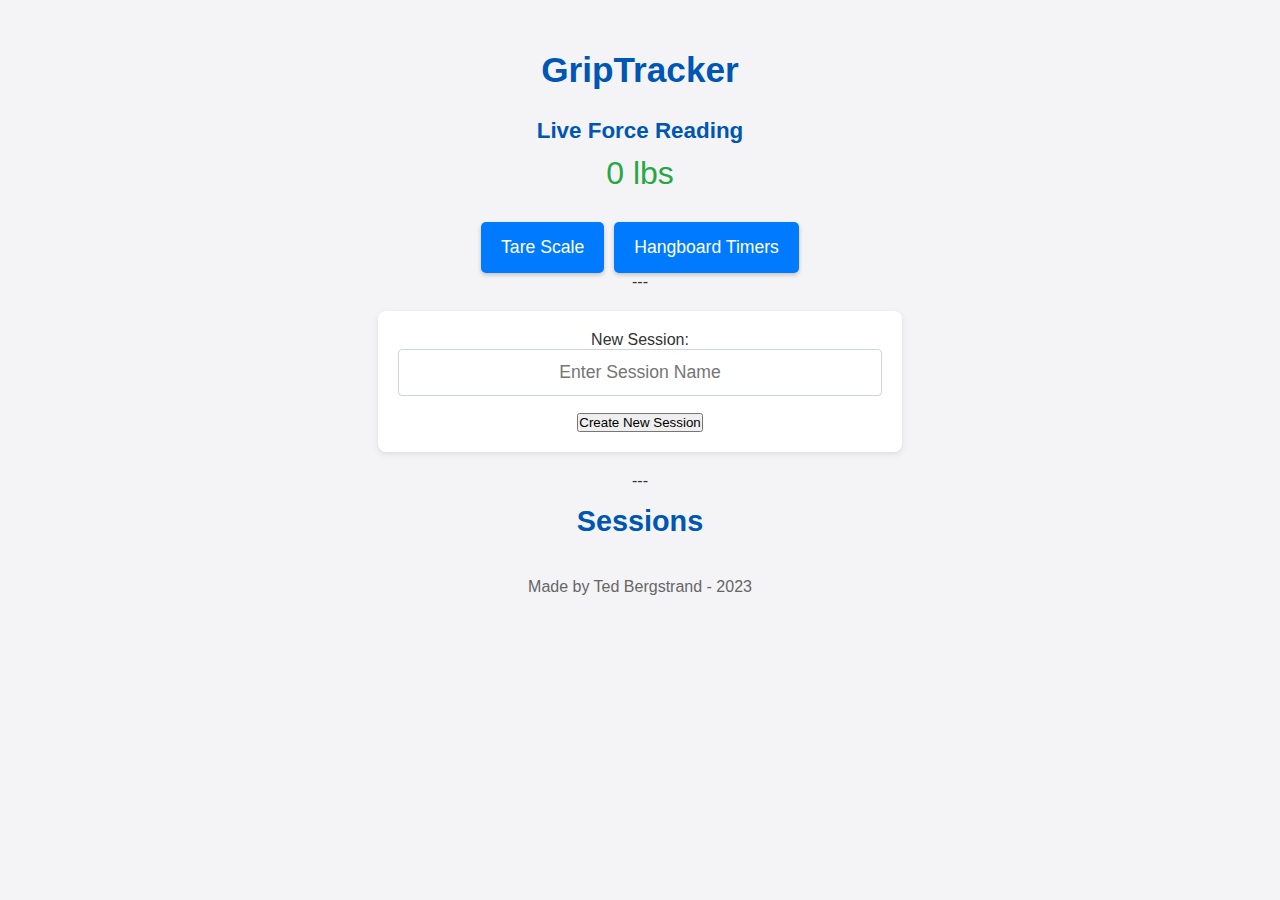
==== data/index.html @ 41039825 "Add files via upload" ====
<!DOCTYPE html>
<html>
<head>
  <link rel='stylesheet' type='text/css' href='style.css'>
  <meta name='viewport' content='width=device-width, initial-scale=1'>
</head>
<body>
  <header>
    <h1>GripTracker</h1>
  </header>

  <main>
    <h3>Live Force Reading</h3>
    <div id='forceValue' style='font-size: 2em;'>0 lbs</div>
	
	    <div id='indexButtons' class='button-container'>
      <button onclick='tareScale()'>Tare Scale</button>
	  <a href="/timers.html">Hangboard Timers</a>
    </div>
	
<p> --- </p>
  
    <form action='/create' method='get'>
      New Session: <input type='text' placeholder='Enter Session Name' name='name'>
      <input type='submit' id='newSessionButton' value='Create New Session'>
    </form>

<p> --- </p>


    <h2>Sessions</h2>
    <div id='session-container'>
      <!-- Dynamic content goes here -->
    </div>
  </main>

  <footer>
    <p>Made by Ted Bergstrand - 2023</p>
  </footer>

  <script>
  function updateForce() {
  fetch('/forceData')
    .then(response => response.json())
    .then(data => {
      document.getElementById('forceValue').innerHTML = data.force + ' lbs';
    })
    .catch(error => console.error('Error:', error));
}

setInterval(updateForce, 100); // Update force 10 times per second

function tareScale(event) {
  fetch('/tare')
    .then(response => response.text())
    .then(data => console.log(data));
}

function listCSVFiles() {
  fetch('/listCSV')
    .then(response => response.json())
    .then(files => {
      const container = document.getElementById('session-container');
      container.innerHTML = ''; // Clear current content
      files.forEach(file => {
        const fileLink = `<p><a href="${file}">${file}</a> <a href="/dataView?file=${file}">View</a> <a href="/rawdata?file=${file}">Data</a> <a class="deleteButton" href="/delete?file=${file}">Delete</a></p>`;
        container.innerHTML += fileLink;
      });
    })
    .catch(error => console.error('Error:', error));
}

document.addEventListener('DOMContentLoaded', listCSVFiles); // Call this function when the page loads

  </script>
</body>
</html>
---- data/style.css ----
/* Reset and Base Styles */
* {
    margin: 0;
    padding: 0;
    box-sizing: border-box;
    font-family: 'Open Sans', Arial, sans-serif;
    text-align: center;
}

body {
    background-color: #f4f4f6;
    color: #333;
    display: flex;
    flex-direction: column;
    align-items: center;
    padding: 20px;
}

/* Typography */
h1, h2, h3 {
    font-weight: 700;
    margin-bottom: 0.5em;
    text-align: center;
    color: #0056b3;
}

h1 { 
    font-size: 2.2em; 
    margin-top: 20px;
    padding-top: 10px;
}
h2 { 
    font-size: 1.8em; 
    margin-top: 15px;
}
h3 { 
    font-size: 1.4em; 
    margin-top: 10px;
}

#timerDisplay, #forceValue {
    font-size: 2.5em;
    color: #28a745;
    margin: 10px 0;
}

/* Buttons and Links */
button, a {
    background-color: #007bff;
    color: white;
    padding: 15px 20px;
    border: none;
    border-radius: 5px;
    text-align: center;
    text-decoration: none;
    display: inline-block;
    font-size: 1.1rem;
    transition: background-color 0.3s, box-shadow 0.3s;
    cursor: pointer;
    box-shadow: 0 2px 4px rgba(0, 0, 0, 0.2);
}

button:hover, a:hover {
    background-color: #0056b3;
    box-shadow: 0 4px 8px rgba(0, 0, 0, 0.25);
}

.button-container {
    padding-top: 20px;
    display: flex;
    gap: 10px;
    flex-wrap: wrap;
    justify-content: center;
}

.deleteButton {
	background-color:red;
}

#tareButton {
margin-bottom:20px;
}

/* Session Links Styles */
.session-container p > a{
	margin-left:10px;
	margin-right:10px;
	margin-top:5px;
	margin-bottom:5px;
}

/* Form Styles */
form {
    width: 100%;
    max-width: 600px;
    margin: 20px 0;
    box-shadow: 0 2px 6px rgba(0, 0, 0, 0.1);
    padding: 20px;
    border-radius: 8px;
    background: white;
}

form input[type="text"], #protocolSelect {
    width: 100%;
    padding: 12px;
    border: 1px solid #ced4da;
    border-radius: 4px;
    margin-bottom: 1em;
    font-size: 1.1em;
}

/* Table Styles */
table {
    width: 100%;
    border-collapse: collapse;
    margin: 20px 0;
    box-shadow: 0 2px 4px rgba(0, 0, 0, 0.1);
}

th, td {
    padding: 0.75em;
    text-align: left;
    border: 1px solid #dee2e6;
}

th {
    background-color: #e9ecef;
    color: #333;
}

/* Responsive Design */
@media screen and (max-width: 768px) {
    h1 { font-size: 2em; }
    h2 { font-size: 1.5em; }
    h3 { font-size: 1.2em; }

    button, input[type="text"], select {
        font-size: 1rem;
        padding: 0.8em;
    }

    .button-container {
        padding: 15px;
        max-width: 100%;
        flex-direction: column; /* Stack buttons vertically */
        align-items: stretch; /* Stretch buttons to fill container */
    }

    .button-container button, form input[type="text"] {
        width: 100%;
    }

    /* Button and link adjustments */
    button, a {
        font-size: 0.9rem; /* Smaller font size */
        padding: 8px 12px; /* Reduced padding */
        margin-bottom: 5px; /* Space between elements */
    }

    /* Session container adjustments */
    .session-container p {
        display: flex; /* Use flexbox for session links */
        flex-direction: column; /* Stack links vertically */
        align-items: center; /* Center align items */
        margin-bottom: 10px; /* Space between session rows */
    }

    .session-container p > a {
        margin: 5px 0; /* Space around each link */
    }
}

/* Footer */
footer {
    margin-top: auto;
    padding: 15px;
    text-align: center;
    width: 100%;
}

footer p {
    color: #666;
	margin-top:10px;
	margin-bottom:5px;
}
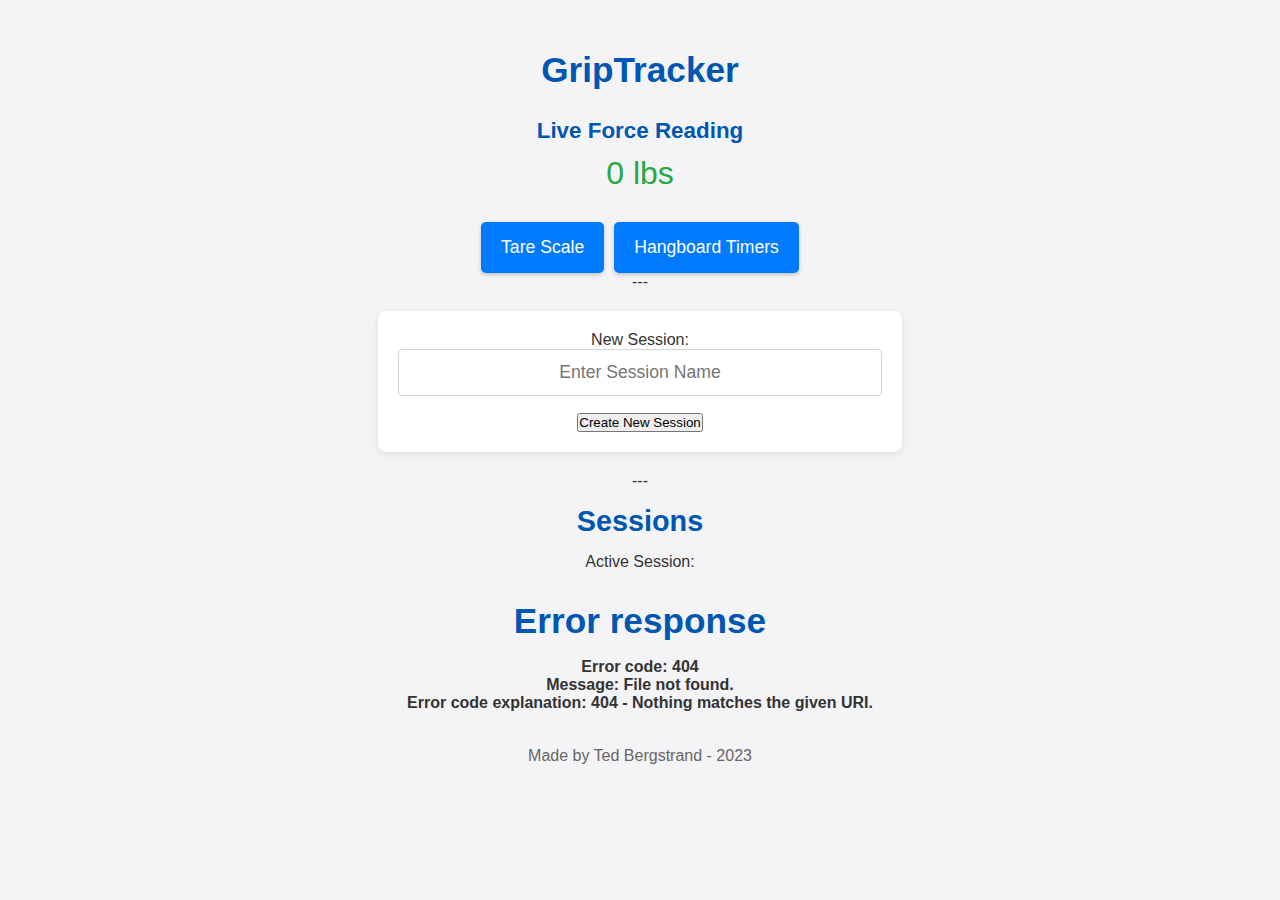
==== commit 0ad9324a: "Add files via upload" ====
--- a/data/index.html
+++ b/data/index.html
@@ -29,6 +29,7 @@
 
 
     <h2>Sessions</h2>
+	<div id='activeSession'></div>
     <div id='session-container'>
       <!-- Dynamic content goes here -->
     </div>
@@ -63,15 +64,47 @@
       const container = document.getElementById('session-container');
       container.innerHTML = ''; // Clear current content
       files.forEach(file => {
-        const fileLink = `<p><a href="${file}">${file}</a> <a href="/dataView?file=${file}">View</a> <a href="/rawdata?file=${file}">Data</a> <a class="deleteButton" href="/delete?file=${file}">Delete</a></p>`;
+        const displayName = file.replace('.csv', '').substring(0, 8);
+        const fileLink = `<div class="csvLinks"><p><a href="${file}">${displayName}</a> <a href="/rawdata?file=${file}">Data</a> <a href="/dataView?file=${file}">View</a> <button onclick="resumeSession('${file}')">Resume</button> <a class="deleteButton" href="/delete?file=${file}">Delete</a></p>`;
         container.innerHTML += fileLink;
       });
     })
     .catch(error => console.error('Error:', error));
 }
 
-document.addEventListener('DOMContentLoaded', listCSVFiles); // Call this function when the page loads
 
+function resumeSession(file) {
+  fetch(`/resume?file=${file}`)
+    .then(response => response.text())
+    .then(data => console.log(data))
+    .catch(error => console.error('Error:', error));
+}
+
+// Function to fetch and update the active session
+function updateActiveSession() {
+  fetch('/currentFile')
+    .then(response => response.text())
+    .then(filename => {
+      // Remove the leading '/' and '.csv' extension if they exist
+      if (filename.startsWith('/')) {
+        filename = filename.slice(1);
+      }
+      filename = filename.replace('.csv', '');
+      document.getElementById('activeSession').innerHTML = 'Active Session:  <b>' + filename + '</b>';
+    })
+    .catch(error => console.error('Error:', error));
+}
+
+// Event listener for DOMContentLoaded to run updateActiveSession on page load
+document.addEventListener('DOMContentLoaded', function() {
+  updateActiveSession();
+});
+
+// Update active session every second
+setInterval(updateActiveSession, 1000);
+
+// Call this function when the page loads
+document.addEventListener('DOMContentLoaded', listCSVFiles);
   </script>
 </body>
 </html>
--- a/data/style.css
+++ b/data/style.css
@@ -44,6 +44,10 @@
     margin: 10px 0;
 }
 
+#activeSession {
+	margin:10px 0;
+}
+
 /* Buttons and Links */
 button, a {
     background-color: #007bff;
@@ -79,6 +83,11 @@
 
 #tareButton {
 margin-bottom:20px;
+}
+
+.csvLinks {
+	padding-top:5px;
+	padding-bottom:5px;
 }
 
 /* Session Links Styles */
@@ -127,6 +136,7 @@
     background-color: #e9ecef;
     color: #333;
 }
+
 
 /* Responsive Design */
 @media screen and (max-width: 768px) {
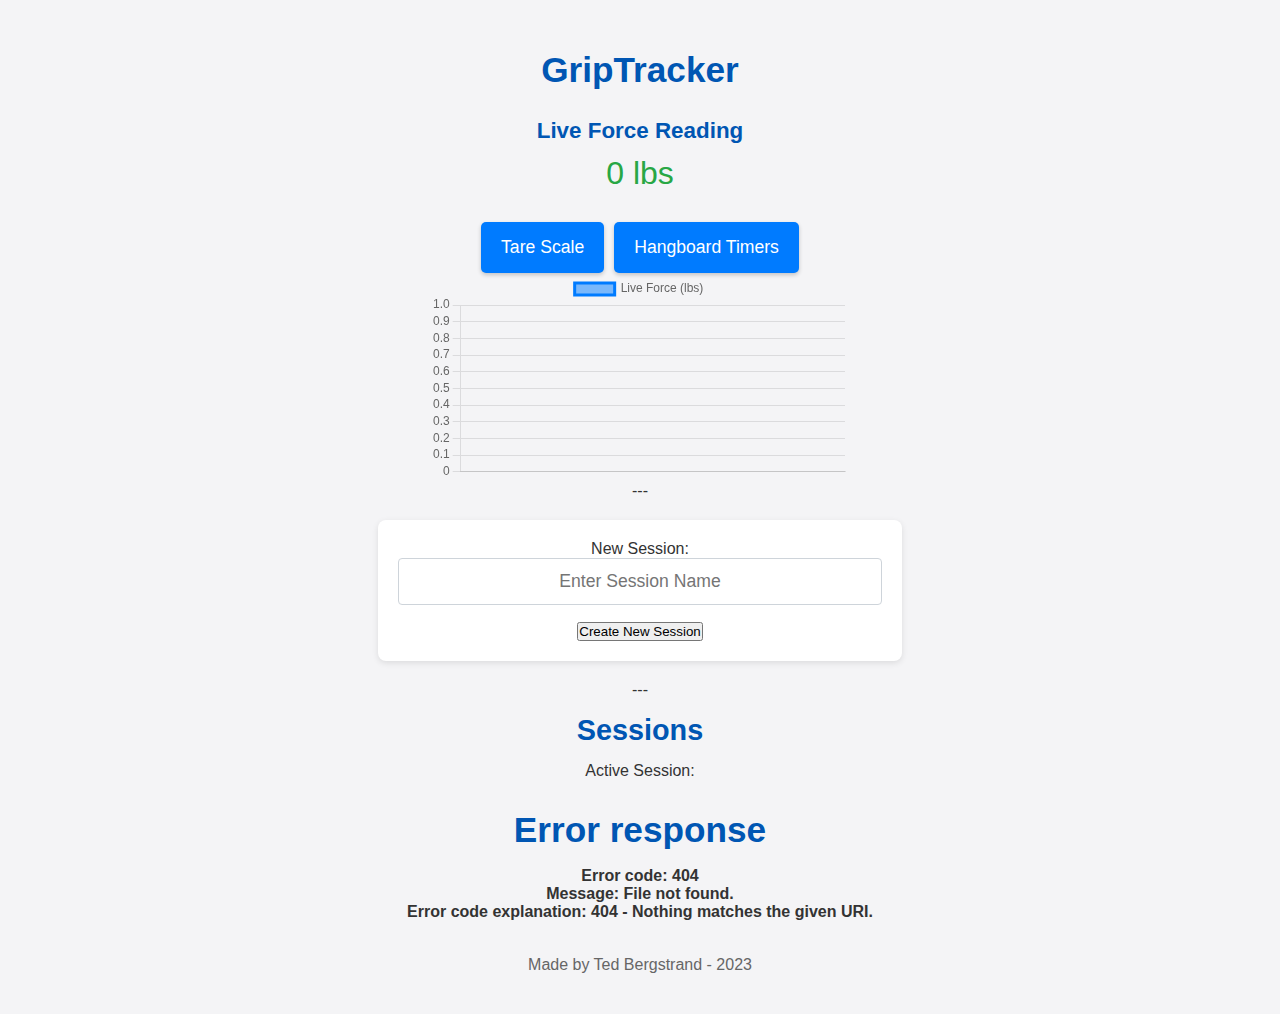
==== commit 3c4fc958: "Add files via upload" ====
--- a/data/index.html
+++ b/data/index.html
@@ -17,6 +17,10 @@
       <button onclick='tareScale()'>Tare Scale</button>
 	  <a href="/timers.html">Hangboard Timers</a>
     </div>
+	
+	<div id='chartContainer' style='width: 80%; margin: auto;'>
+  <canvas id='forceChart'></canvas>
+</div>
 	
 <p> --- </p>
   
@@ -38,18 +42,90 @@
   <footer>
     <p>Made by Ted Bergstrand - 2023</p>
   </footer>
+  <script src="chart.js"></script>
+  <script>
+let forceChart;
+let forceData = [];
+let forceLabels = [];
+let belowThresholdCount = 0;
+const forceThreshold = 2.5;
 
-  <script>
-  function updateForce() {
+function initializeChart() {
+  const ctx = document.getElementById('forceChart').getContext('2d');
+  forceChart = new Chart(ctx, {
+    type: 'line',
+    data: {
+      labels: forceLabels,
+      datasets: [{
+        label: 'Live Force (lbs)',
+        backgroundColor: 'rgba(0, 123, 255, 0.5)',
+        borderColor: 'rgba(0, 123, 255, 1)',
+        data: forceData,
+      }],
+    },
+    options: {
+      scales: {
+        y: {
+          beginAtZero: true
+        }
+      }
+    }
+  });
+}
+
+function updateForce() {
   fetch('/forceData')
     .then(response => response.json())
     .then(data => {
       document.getElementById('forceValue').innerHTML = data.force + ' lbs';
+      if(forceChart) {
+        updateChartData(data.force);
+      }
     })
     .catch(error => console.error('Error:', error));
 }
 
-setInterval(updateForce, 100); // Update force 10 times per second
+let hanging = false;
+
+function updateChartData(force) {
+
+  const forceValue = parseFloat(force);
+
+  if (hanging) { 
+    forceData.push(forceValue);
+    forceLabels.push(forceData.length);
+  }
+
+  if (forceValue <= forceThreshold) {
+    belowThresholdCount++;
+  } else {
+    belowThresholdCount = 0;
+  }
+
+  if (belowThresholdCount >= 4) {
+    hanging = false;
+  }
+  
+  if (!hanging && forceValue > forceThreshold) {
+    hanging = true;
+	forceData = [0, forceValue];
+	forceLabels = [1, 2];
+    forceChart.destroy();
+    initializeChart();
+  }
+
+  if (forceData.length > 150) { 
+     forceData.shift();
+     forceLabels.shift();
+  }
+
+  if (forceChart) {
+    forceChart.update();  
+  }
+
+}
+
+
 
 function tareScale(event) {
   fetch('/tare')
@@ -95,16 +171,15 @@
     .catch(error => console.error('Error:', error));
 }
 
-// Event listener for DOMContentLoaded to run updateActiveSession on page load
+
+// Event listener for DOMContentLoaded
 document.addEventListener('DOMContentLoaded', function() {
+  initializeChart();
   updateActiveSession();
+  listCSVFiles();
+  setInterval(updateForce, 80); // Update force every 80 ms
 });
 
-// Update active session every second
-setInterval(updateActiveSession, 1000);
-
-// Call this function when the page loads
-document.addEventListener('DOMContentLoaded', listCSVFiles);
   </script>
 </body>
-</html>
+</html>